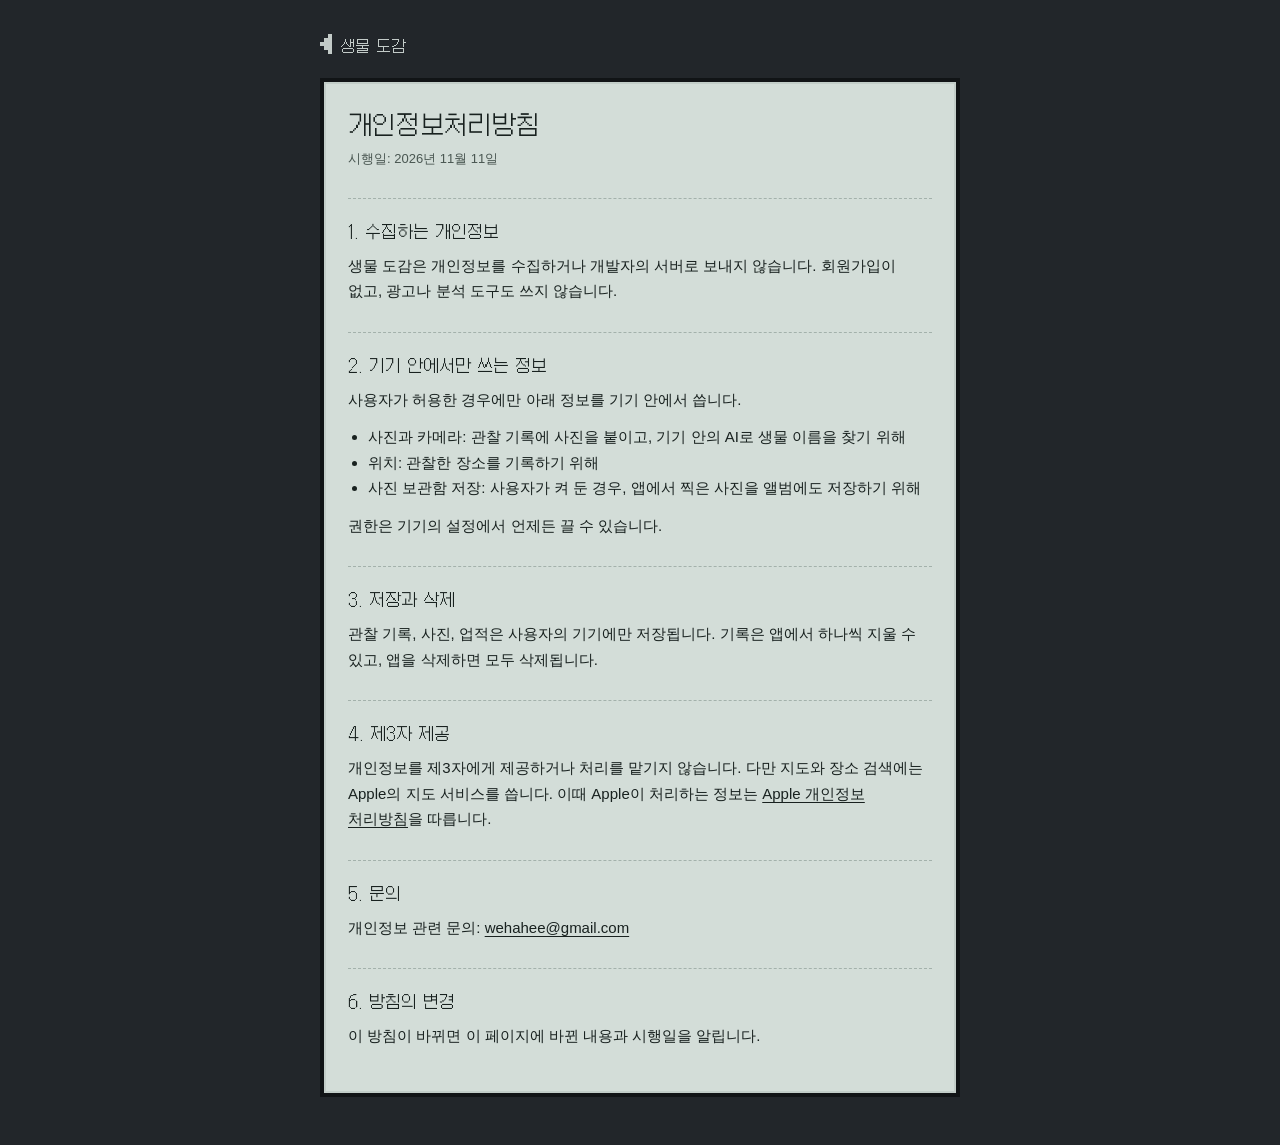
==== nature-dex/privacy/index.html @ 8ed01d07 "생물 도감 소개 · 개인정보처리방침 · 문의 페이지 Co-Authored-By: Claude Opus 5.5 <noreply@anthropic.com> Claude-Session:" ====
<!doctype html>
<html lang="ko">
<head>
<meta charset="utf-8">
<meta name="viewport" content="width=device-width, initial-scale=1">
<title>개인정보처리방침 · 생물 도감</title>
<link rel="icon" href="../../favicon.png">
<link rel="stylesheet" href="../../assets/style.css">
</head>
<body>
<div class="wrap">
  <div class="top px">
    <a href="../" aria-label="생물 도감으로"><svg width="12" height="20" viewBox="0 0 6 10" shape-rendering="crispEdges" aria-hidden="true"><path d="M4 0h2v10H4zM2 2h2v6H2zM0 4h2v2H0z" fill="#C3CBC8"/></svg></a>
    <span>생물 도감</span>
  </div>
  <main class="lcd">
    <h1>개인정보처리방침</h1>
    <p class="sub">시행일: 2026년 11월 11일</p>

    <h2>1. 수집하는 개인정보</h2>
    <p>생물 도감은 개인정보를 수집하거나 개발자의 서버로 보내지 않습니다. 회원가입이 없고, 광고나 분석 도구도 쓰지 않습니다.</p>

    <h2>2. 기기 안에서만 쓰는 정보</h2>
    <p>사용자가 허용한 경우에만 아래 정보를 기기 안에서 씁니다.</p>
    <ul>
      <li>사진과 카메라: 관찰 기록에 사진을 붙이고, 기기 안의 AI로 생물 이름을 찾기 위해</li>
      <li>위치: 관찰한 장소를 기록하기 위해</li>
      <li>사진 보관함 저장: 사용자가 켜 둔 경우, 앱에서 찍은 사진을 앨범에도 저장하기 위해</li>
    </ul>
    <p>권한은 기기의 설정에서 언제든 끌 수 있습니다.</p>

    <h2>3. 저장과 삭제</h2>
    <p>관찰 기록, 사진, 업적은 사용자의 기기에만 저장됩니다. 기록은 앱에서 하나씩 지울 수 있고, 앱을 삭제하면 모두 삭제됩니다.</p>

    <h2>4. 제3자 제공</h2>
    <p>개인정보를 제3자에게 제공하거나 처리를 맡기지 않습니다. 다만 지도와 장소 검색에는 Apple의 지도 서비스를 씁니다. 이때 Apple이 처리하는 정보는 <a href="https://www.apple.com/kr/legal/privacy/">Apple 개인정보 처리방침</a>을 따릅니다.</p>

    <h2>5. 문의</h2>
    <p>개인정보 관련 문의: <a href="mailto:wehahee@gmail.com">wehahee@gmail.com</a></p>

    <h2>6. 방침의 변경</h2>
    <p>이 방침이 바뀌면 이 페이지에 바뀐 내용과 시행일을 알립니다.</p>
  </main>
</div>
</body>
</html>
---- assets/style.css ----
/* 앱 화면과 같은 색: 어두운 본체 + 연두빛 LCD 창 */
@font-face {
  font-family: 'Galmuri14';
  src: url('fonts/Galmuri14.woff2') format('woff2');
  font-display: swap;
}

:root {
  --shell: #22262A;
  --deep: #111416;
  --lcd: #D3DDD8;
  --lcd-line: #C2CDC8;
  --ink: #18211F;
  --sub: #4A5752;
  --dash: #A3B1AB;
  --light: #C3CBC8;
}

* { box-sizing: border-box; }

html {
  background: var(--shell);
  -webkit-text-size-adjust: 100%;
}

body {
  margin: 0;
  min-height: 100vh;
  padding: 28px 16px 48px;
  font-family: -apple-system, BlinkMacSystemFont, 'Apple SD Gothic Neo', 'Noto Sans KR', 'Malgun Gothic', sans-serif;
  color: var(--ink);
  line-height: 1.7;
  word-break: keep-all;
  overflow-wrap: break-word;
}

.wrap { max-width: 640px; margin: 0 auto; }

.px, h1, h2 { font-family: 'Galmuri14', sans-serif; font-weight: 400; }

/* 위쪽 경로 줄 (본체 위 글씨) */
.top {
  display: flex;
  align-items: center;
  gap: 8px;
  min-height: 40px;
  margin-bottom: 10px;
  color: var(--light);
  font-size: 15px;
}
.top a { color: var(--light); text-decoration: none; }
.top a:hover { text-decoration: underline; }

/* LCD 창 */
.lcd {
  background: var(--lcd);
  border: 4px solid var(--deep);
  box-shadow: inset 0 0 0 2px var(--lcd-line);
  padding: 28px 24px 32px;
}

h1 { font-size: 24px; line-height: 1.4; margin: 0 0 4px; }
h2 {
  font-size: 16px;
  line-height: 1.5;
  margin: 28px 0 8px;
  padding-top: 22px;
  border-top: 1px dashed var(--dash);
}
p, li { font-size: 15px; }
p { margin: 0 0 12px; }
ul { margin: 0 0 12px; padding-left: 20px; }
a { color: var(--ink); text-underline-offset: 3px; }

.sub { color: var(--sub); font-size: 13px; }
.lead { margin-bottom: 4px; }

/* 앱 머리 (아이콘 + 이름) */
.app-head { display: flex; align-items: center; gap: 16px; margin-bottom: 20px; }
.app-head img {
  width: 72px;
  height: 72px;
  border-radius: 16px;
  flex: 0 0 auto;
}
.app-head h1 { margin: 0; }

/* 줄 목록 (설정 화면 줄처럼) */
.rows { list-style: none; margin: 8px 0 0; padding: 0; }
.rows li { border-bottom: 1px dashed var(--dash); }
.rows li:last-child { border-bottom: none; }
.rows a {
  display: flex;
  align-items: center;
  gap: 10px;
  min-height: 52px;
  padding: 0 4px;
  text-decoration: none;
}
.rows a:hover .name { text-decoration: underline; }
.rows .name { flex: 1 1 auto; font-family: 'Galmuri14', sans-serif; font-size: 15px; }
.rows .arrow { width: 6px; height: 10px; flex: 0 0 auto; }

/* 앱 목록 카드 */
.app-card {
  display: flex;
  gap: 16px;
  align-items: flex-start;
  padding: 18px 0;
  border-bottom: 1px dashed var(--dash);
}
.app-card:last-child { border-bottom: none; padding-bottom: 0; }
.app-card img { width: 64px; height: 64px; border-radius: 14px; flex: 0 0 auto; }
.app-card .name { font-family: 'Galmuri14', sans-serif; font-size: 18px; margin: 0 0 2px; }
.app-card .name a { text-decoration: none; }
.app-card p { margin: 0 0 6px; }
.links { display: flex; flex-wrap: wrap; gap: 4px 14px; font-size: 13px; }

/* 자주 묻는 질문 */
.qa { margin: 0 0 16px; }
.qa .q { font-weight: 600; margin: 0 0 2px; }

footer {
  margin-top: 16px;
  text-align: center;
  color: #8E9C96;
  font-size: 12px;
}
footer a { color: #8E9C96; }
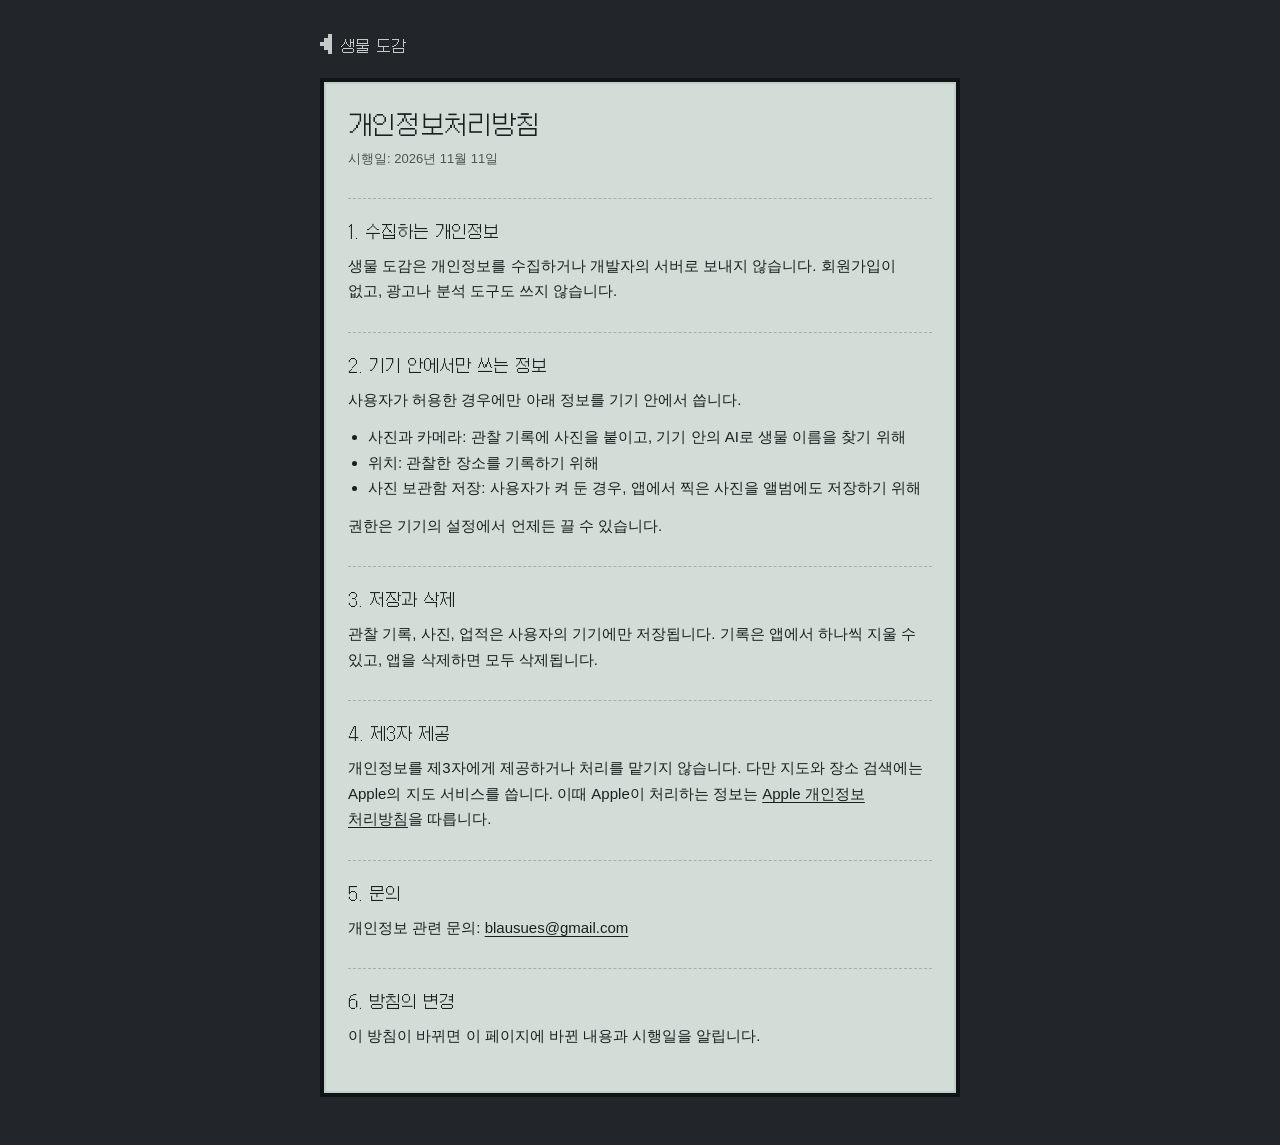
==== commit 17eaff7a: "문의 메일을 blausues@gmail.com으로 바꿈 Co-Authored-By: Claude Opus 5.5 <noreply@anthropic.com> Claude-Sessio" ====
--- a/nature-dex/privacy/index.html
+++ b/nature-dex/privacy/index.html
@@ -36,7 +36,7 @@
     <p>개인정보를 제3자에게 제공하거나 처리를 맡기지 않습니다. 다만 지도와 장소 검색에는 Apple의 지도 서비스를 씁니다. 이때 Apple이 처리하는 정보는 <a href="https://www.apple.com/kr/legal/privacy/">Apple 개인정보 처리방침</a>을 따릅니다.</p>
 
     <h2>5. 문의</h2>
-    <p>개인정보 관련 문의: <a href="mailto:wehahee@gmail.com">wehahee@gmail.com</a></p>
+    <p>개인정보 관련 문의: <a href="mailto:blausues@gmail.com">blausues@gmail.com</a></p>
 
     <h2>6. 방침의 변경</h2>
     <p>이 방침이 바뀌면 이 페이지에 바뀐 내용과 시행일을 알립니다.</p>
